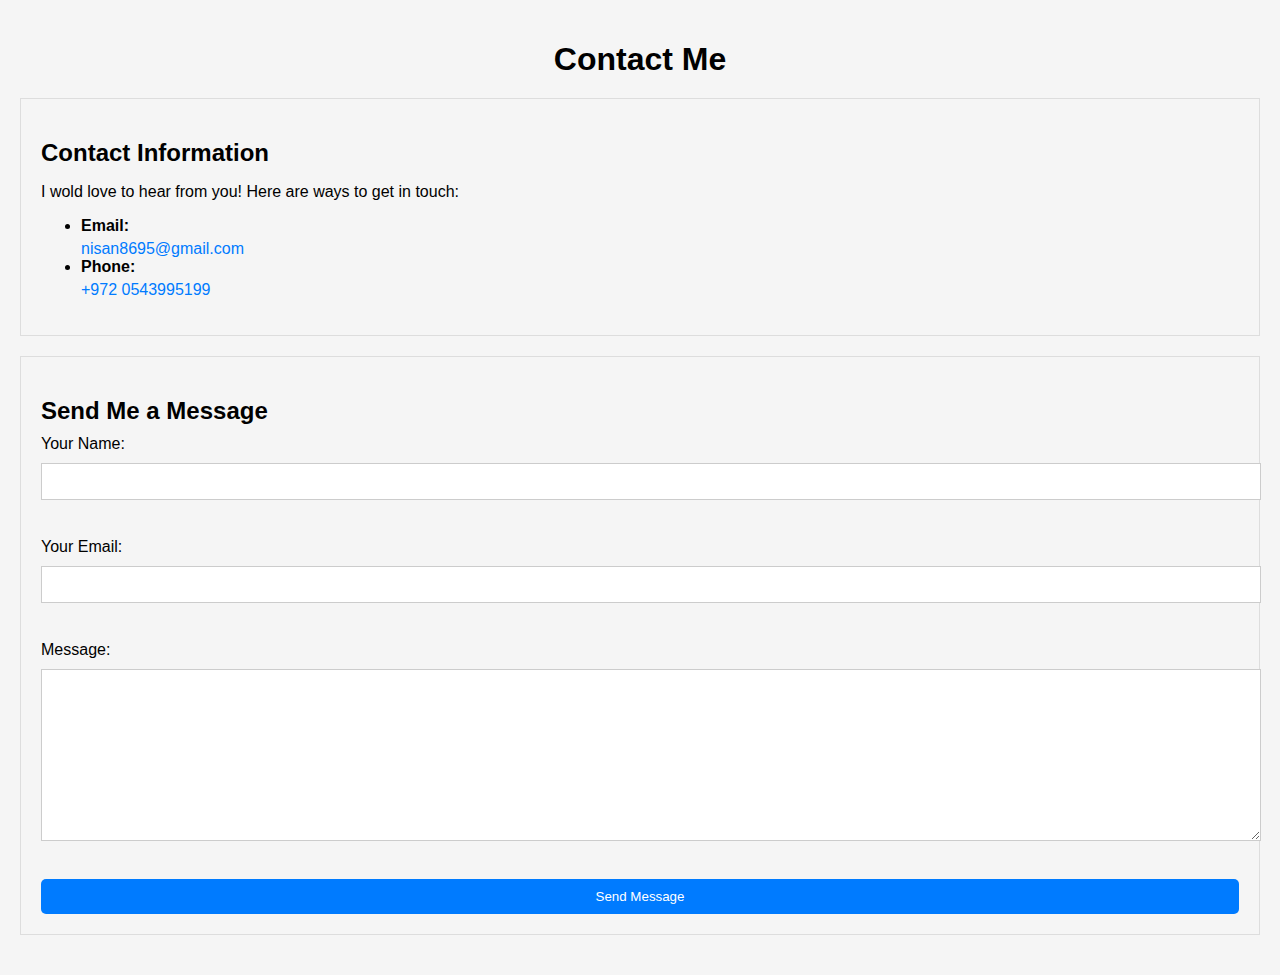
==== page2.html @ aa1ef3f1 "Add files via upload" ====
<!DOCTYPE html>
<html>

<head>
    <title>Contact Us</title>
    <link rel="stylesheet" href="style.css">
    <style>
        body {
            font-family: Arial, sans-serif;
            margin: 0;
            padding: 20px;
        }

        h1 {
            text-align: center;
            margin-bottom: 20px;

        }

        section {
            border: 1px solid #ddd;
            padding: 20px;
            margin-bottom: 20px;
        }

        h2 {
            margin-bottom: 10px;

        }

        .label {
            font-weight: bold;
            display: block;
            margin-bottom: 5px;
        }

        a {
            color: #007bff;
            text-decoration: none;
        }

        a:hover {
            text-decoration: underline;
        }

        form {
            display: flex;
            flex-direction: column;
            gap: 10px;
        }

        label {
            text-align: left;
        }

        input[type="text"],
        input[type="email"],
        textarea {
            padding: 10px;
            border: 1px solid #ccc;
            width: 100%;
        }

        textarea {
            height: 150px;
        }

        button[type="submit"] {
            background-color: #007bff;
            color: white;
            padding: 10px 20px;
            border: none;
            border-radius: 5px;
            cursor: pointer;
        }
    </style>
</head>

<body>
    <h1>Contact Me</h1>

    <section id="contact-info">
        <h2>Contact Information</h2>
        <p>I wold love to hear from you! Here are ways to get in touch:</p>
        <ul>
            <li>
                <span class="label">Email:</span>
                <a href="mailto:nisan8695@gmail.com">nisan8695@gmail.com</a>
            </li>
            <li>
                <span class="label">Phone:</span>
                <a href="tel:+972 0543995199">+972 0543995199</a>
            </li>
        </ul>
    </section>

    <section id="contact-form">
        <h2>Send Me a Message</h2>
        <form action="form_handler.php" method="post"> <label for="name">Your Name:</label>
            <input type="text" id="name" name="name" required><br>
            <label for="email">Your Email:</label>
            <input type="email" id="email" name="email" required><br>
            <label for="message">Message:</label>
            <textarea id="message" name="message" required></textarea><br>
            <button type="submit">Send Message</button>
        </form>
    </section>

</body>

</html>
---- style.css ----
body {
    font-family: sans-serif;
    margin: 0;
    padding: 0;
    display: flex;
    min-height: 100vh;
    flex-direction: column;
    background-color: #f5f5f5;
}

header,
main,
footer {
    flex: 1;
    display: flex;
    align-items: center;
    justify-content: center;
}

header {
    background-color: #fff;
    box-shadow: 0 2px 5px rgba(0, 0, 0, 0.1);
}

.logo {
    float: left;
    font-size: 30px;
    font-weight: bold;
    width: auto;
    height: 100px;
}

.logo2 {
    float: center;
    font-weight: bold;
    width: 350px;
    height: 300px;
}

nav {
    margin-left: 20px;
}

nav ul {
    list-style: none;
    margin: 0;
    padding: 0;
    display: flex;
}

nav li {
    margin-right: 20px;
}

nav a {
    text-decoration: none;
    color: #333;
    transition: color 0.3s ease;
}

nav a:hover {
    color: #007bff;
}

main {
    text-align: center;
}

.hero {
    padding: 50px;
}

.hero h1 {
    font-size: 2em;
    margin-bottom: 20px;
    color: #333;
}

.hero p {
    font-size: 1.2em;
    line-height: 1.5;
    margin-bottom: 40px;
    color: #666;
}

.button1 {
    background-color: #333;
    color: #f1f1f1;
    border-radius: 5px;
    width: 100px;
    height: 50px;
}

.cta-btn:hover {
    background-color: #0062cc;
}

footer {
    background-color: #f1f1f1;
    padding: 10px;
}
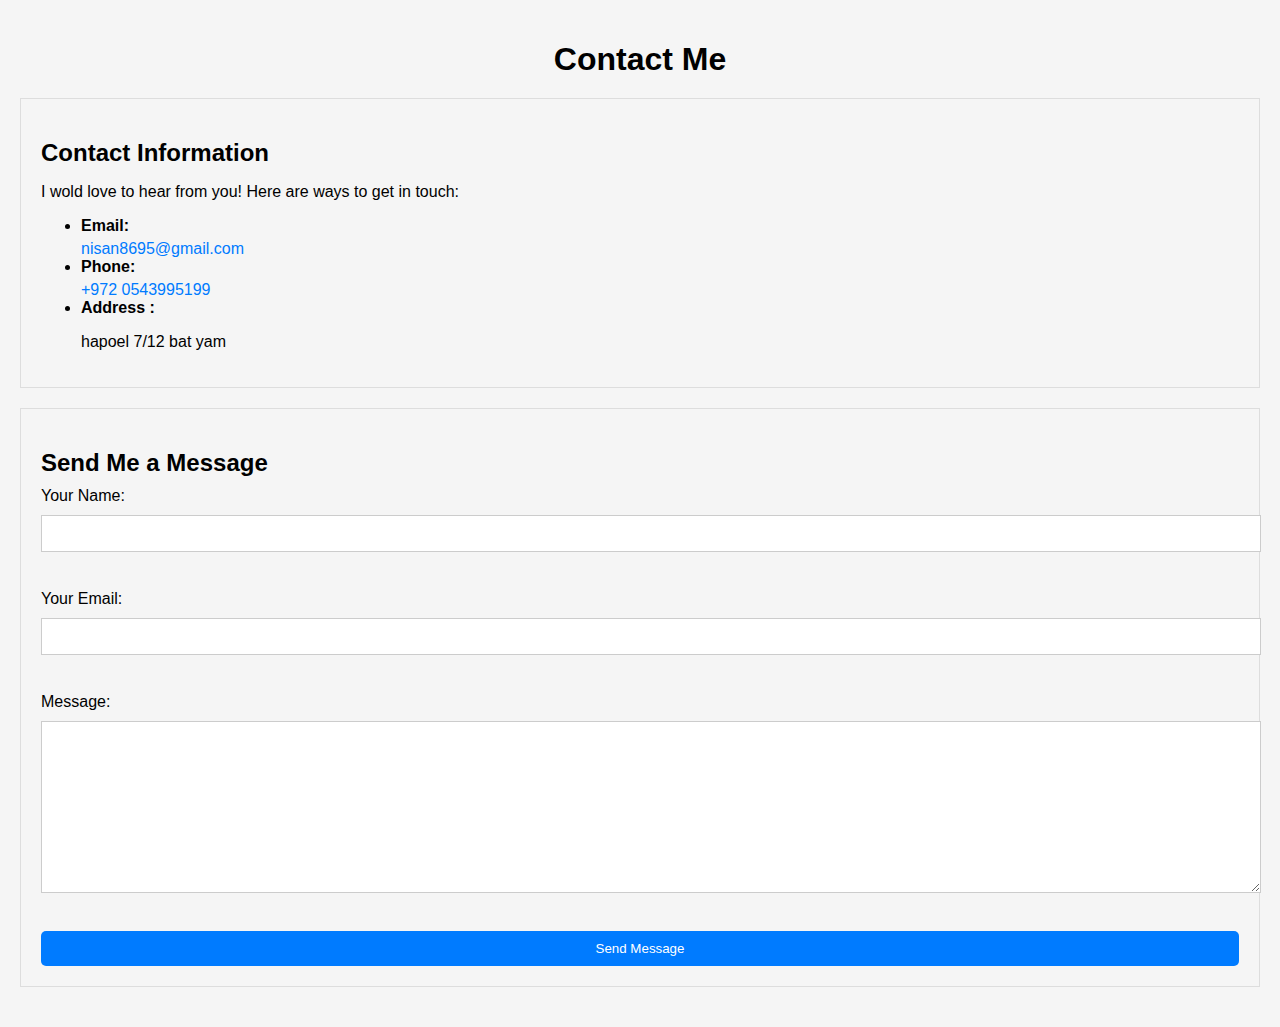
==== commit 265ab334: "Add files via upload" ====
--- a/page2.html
+++ b/page2.html
@@ -91,6 +91,10 @@
                 <span class="label">Phone:</span>
                 <a href="tel:+972 0543995199">+972 0543995199</a>
             </li>
+            <li>
+                <span class="label">Address :</span>
+                <p>hapoel 7/12 bat yam</p>
+            </li>
         </ul>
     </section>
 
--- a/style.css
+++ b/style.css
@@ -15,6 +15,8 @@
     display: flex;
     align-items: center;
     justify-content: center;
+    color: #3d4b5a;
+    margin-left: 5px;
 }
 
 header {
@@ -26,7 +28,7 @@
     float: left;
     font-size: 30px;
     font-weight: bold;
-    width: auto;
+    width: 250px;
     height: 100px;
 }
 
@@ -54,8 +56,11 @@
 
 nav a {
     text-decoration: none;
-    color: #333;
+    color: #201131;
+    font-family: 'Trebuchet MS', 'Lucida Sans Unicode', 'Lucida Grande', 'Lucida Sans', Arial, sans-serif;
+    text-shadow: 5px 2px 4px rgba(48, 48, 48, 0.5);
     transition: color 0.3s ease;
+    font-size: large;
 }
 
 nav a:hover {
@@ -73,27 +78,34 @@
 .hero h1 {
     font-size: 2em;
     margin-bottom: 20px;
-    color: #333;
+    color: #291844;
 }
 
 .hero p {
     font-size: 1.2em;
     line-height: 1.5;
     margin-bottom: 40px;
-    color: #666;
+    color: #291844;
 }
 
 .button1 {
-    background-color: #333;
-    color: #f1f1f1;
+    background-color: #1ae321;
+    border: none;
+    color: white;
+    padding: 15px 32px;
+    text-align: center;
+    text-decoration: none;
+    display: inline-block;
+    font-size: 16px;
+    margin: 4px 2px;
+    cursor: pointer;
     border-radius: 5px;
-    width: 100px;
-    height: 50px;
 }
 
-.cta-btn:hover {
-    background-color: #0062cc;
+.button1:hover {
+    background-color: #46b94a;
 }
+
 
 footer {
     background-color: #f1f1f1;
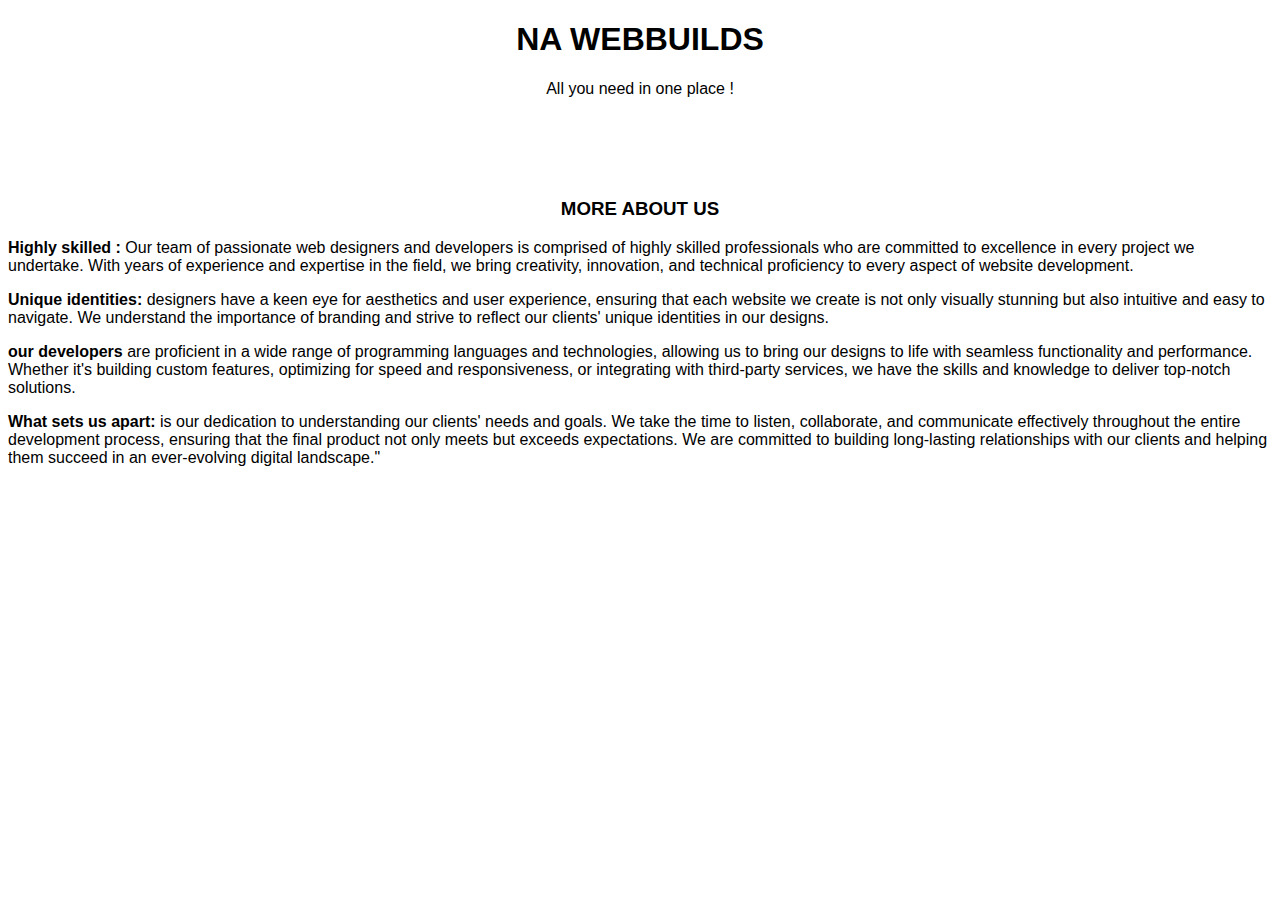
==== commit e5afd5f4: "Add files via upload" ====
--- a/page2.html
+++ b/page2.html
@@ -1,115 +1,60 @@
 <!DOCTYPE html>
-<html>
+<html lang="en">
 
 <head>
-    <title>Contact Us</title>
-    <link rel="stylesheet" href="style.css">
+    <meta charset="UTF-8">
+    <meta name="viewport" content="width=device-width, initial-scale=1.0">
+    <title>Document</title>
     <style>
-        body {
+        header {
+            text-align: center;
+            color: black;
             font-family: Arial, sans-serif;
-            margin: 0;
-            padding: 20px;
         }
 
-        h1 {
-            text-align: center;
-            margin-bottom: 20px;
-
+        .more {
+            font-family: Arial, Helvetica, sans-serif;
         }
 
-        section {
-            border: 1px solid #ddd;
-            padding: 20px;
-            margin-bottom: 20px;
-        }
-
-        h2 {
-            margin-bottom: 10px;
-
-        }
-
-        .label {
-            font-weight: bold;
-            display: block;
-            margin-bottom: 5px;
-        }
-
-        a {
-            color: #007bff;
-            text-decoration: none;
-        }
-
-        a:hover {
-            text-decoration: underline;
-        }
-
-        form {
-            display: flex;
-            flex-direction: column;
-            gap: 10px;
-        }
-
-        label {
-            text-align: left;
-        }
-
-        input[type="text"],
-        input[type="email"],
-        textarea {
-            padding: 10px;
-            border: 1px solid #ccc;
-            width: 100%;
-        }
-
-        textarea {
-            height: 150px;
-        }
-
-        button[type="submit"] {
-            background-color: #007bff;
-            color: white;
-            padding: 10px 20px;
-            border: none;
-            border-radius: 5px;
-            cursor: pointer;
+        #h31 {
+            text-align: center;
+            margin-top: 100px;
         }
     </style>
 </head>
 
 <body>
-    <h1>Contact Me</h1>
-
-    <section id="contact-info">
-        <h2>Contact Information</h2>
-        <p>I wold love to hear from you! Here are ways to get in touch:</p>
-        <ul>
-            <li>
-                <span class="label">Email:</span>
-                <a href="mailto:nisan8695@gmail.com">nisan8695@gmail.com</a>
-            </li>
-            <li>
-                <span class="label">Phone:</span>
-                <a href="tel:+972 0543995199">+972 0543995199</a>
-            </li>
-            <li>
-                <span class="label">Address :</span>
-                <p>hapoel 7/12 bat yam</p>
-            </li>
-        </ul>
-    </section>
-
-    <section id="contact-form">
-        <h2>Send Me a Message</h2>
-        <form action="form_handler.php" method="post"> <label for="name">Your Name:</label>
-            <input type="text" id="name" name="name" required><br>
-            <label for="email">Your Email:</label>
-            <input type="email" id="email" name="email" required><br>
-            <label for="message">Message:</label>
-            <textarea id="message" name="message" required></textarea><br>
-            <button type="submit">Send Message</button>
-        </form>
-    </section>
-
+    <header>
+        <H1>NA WEBBUILDS</H1>
+        <P>All you need in one place !</P>
+    </header>
+    <Section class="more">
+        <h3 id="h31">MORE ABOUT US</h3>
+        <p><b>Highly skilled :</b> Our team of passionate web designers and developers is comprised of highly skilled
+            professionals who are
+            committed to excellence in every project we undertake. With years of experience and expertise in the field,
+            we bring creativity, innovation, and technical proficiency to every aspect of website development.
+        </p>
+        <p>
+            <b>Unique identities:</b> designers have a keen eye for aesthetics and user experience, ensuring that
+            each website we create is
+            not only visually stunning but also intuitive and easy to navigate. We understand the importance of branding
+            and strive to reflect our clients' unique identities in our designs.
+        </p>
+        <p>
+            <b>our developers</b> are proficient in a wide range of programming languages and technologies, allowing
+            us to bring our designs to life with seamless functionality and performance. Whether it's building custom
+            features, optimizing for speed and responsiveness, or integrating with third-party services, we have the
+            skills and knowledge to deliver top-notch solutions.
+        </p>
+        <p>
+            <b>What sets us apart:</b> is our dedication to understanding our clients' needs and goals. We take the time
+            to
+            listen, collaborate, and communicate effectively throughout the entire development process, ensuring that
+            the final product not only meets but exceeds expectations. We are committed to building long-lasting
+            relationships with our clients and helping them succeed in an ever-evolving digital landscape."
+        </p>
+    </Section>
 </body>
 
 </html>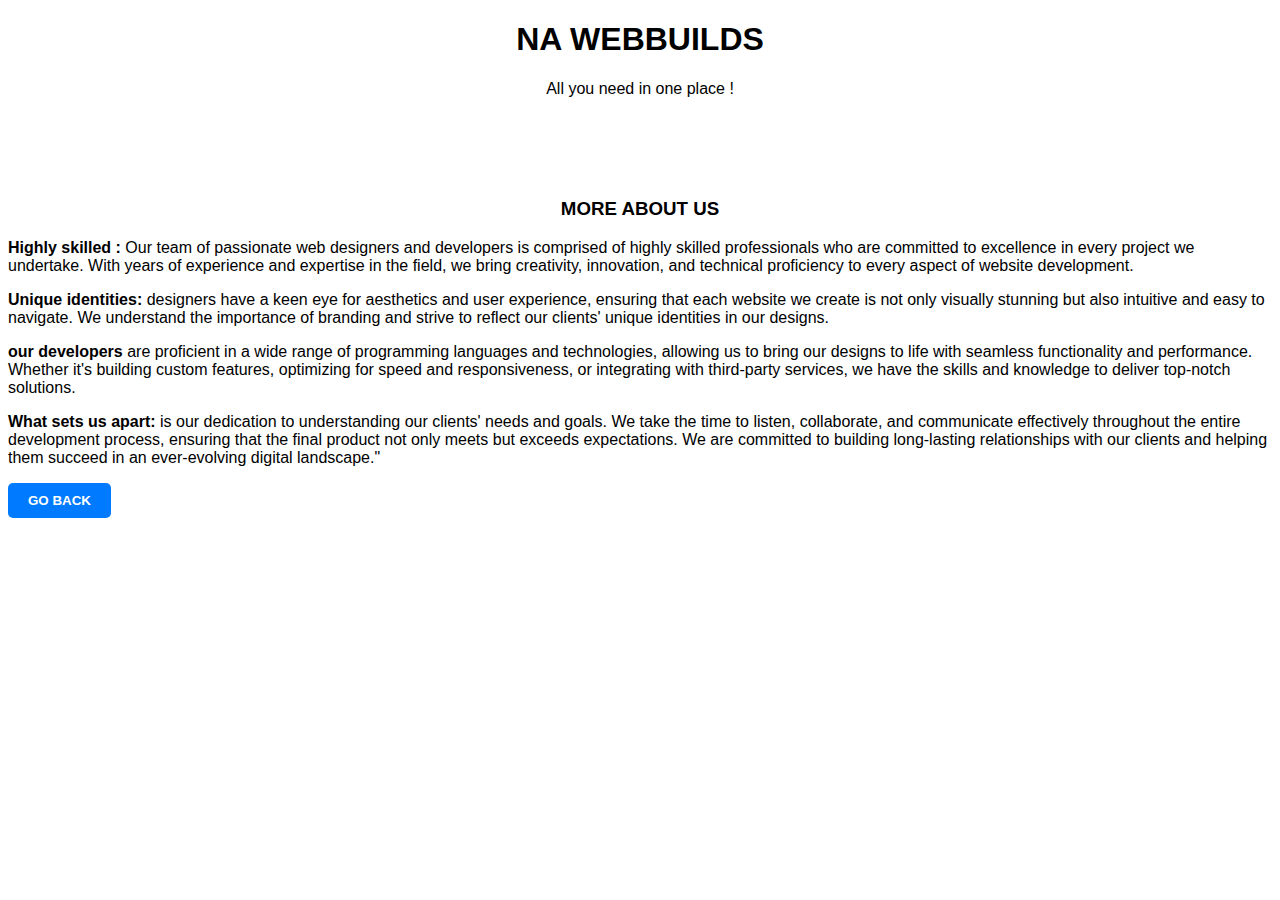
==== commit fd5a289f: "Add files via upload" ====
--- a/page2.html
+++ b/page2.html
@@ -19,6 +19,16 @@
         #h31 {
             text-align: center;
             margin-top: 100px;
+        }
+
+        button {
+            background-color: #007bff;
+            color: #fff;
+            padding: 10px 20px;
+            border: none;
+            border-radius: 5px;
+            text-decoration: none;
+            font-weight: bold;
         }
     </style>
 </head>
@@ -55,6 +65,7 @@
             relationships with our clients and helping them succeed in an ever-evolving digital landscape."
         </p>
     </Section>
+    <a href="index.html"><button>GO BACK</button></a>
 </body>
 
 </html>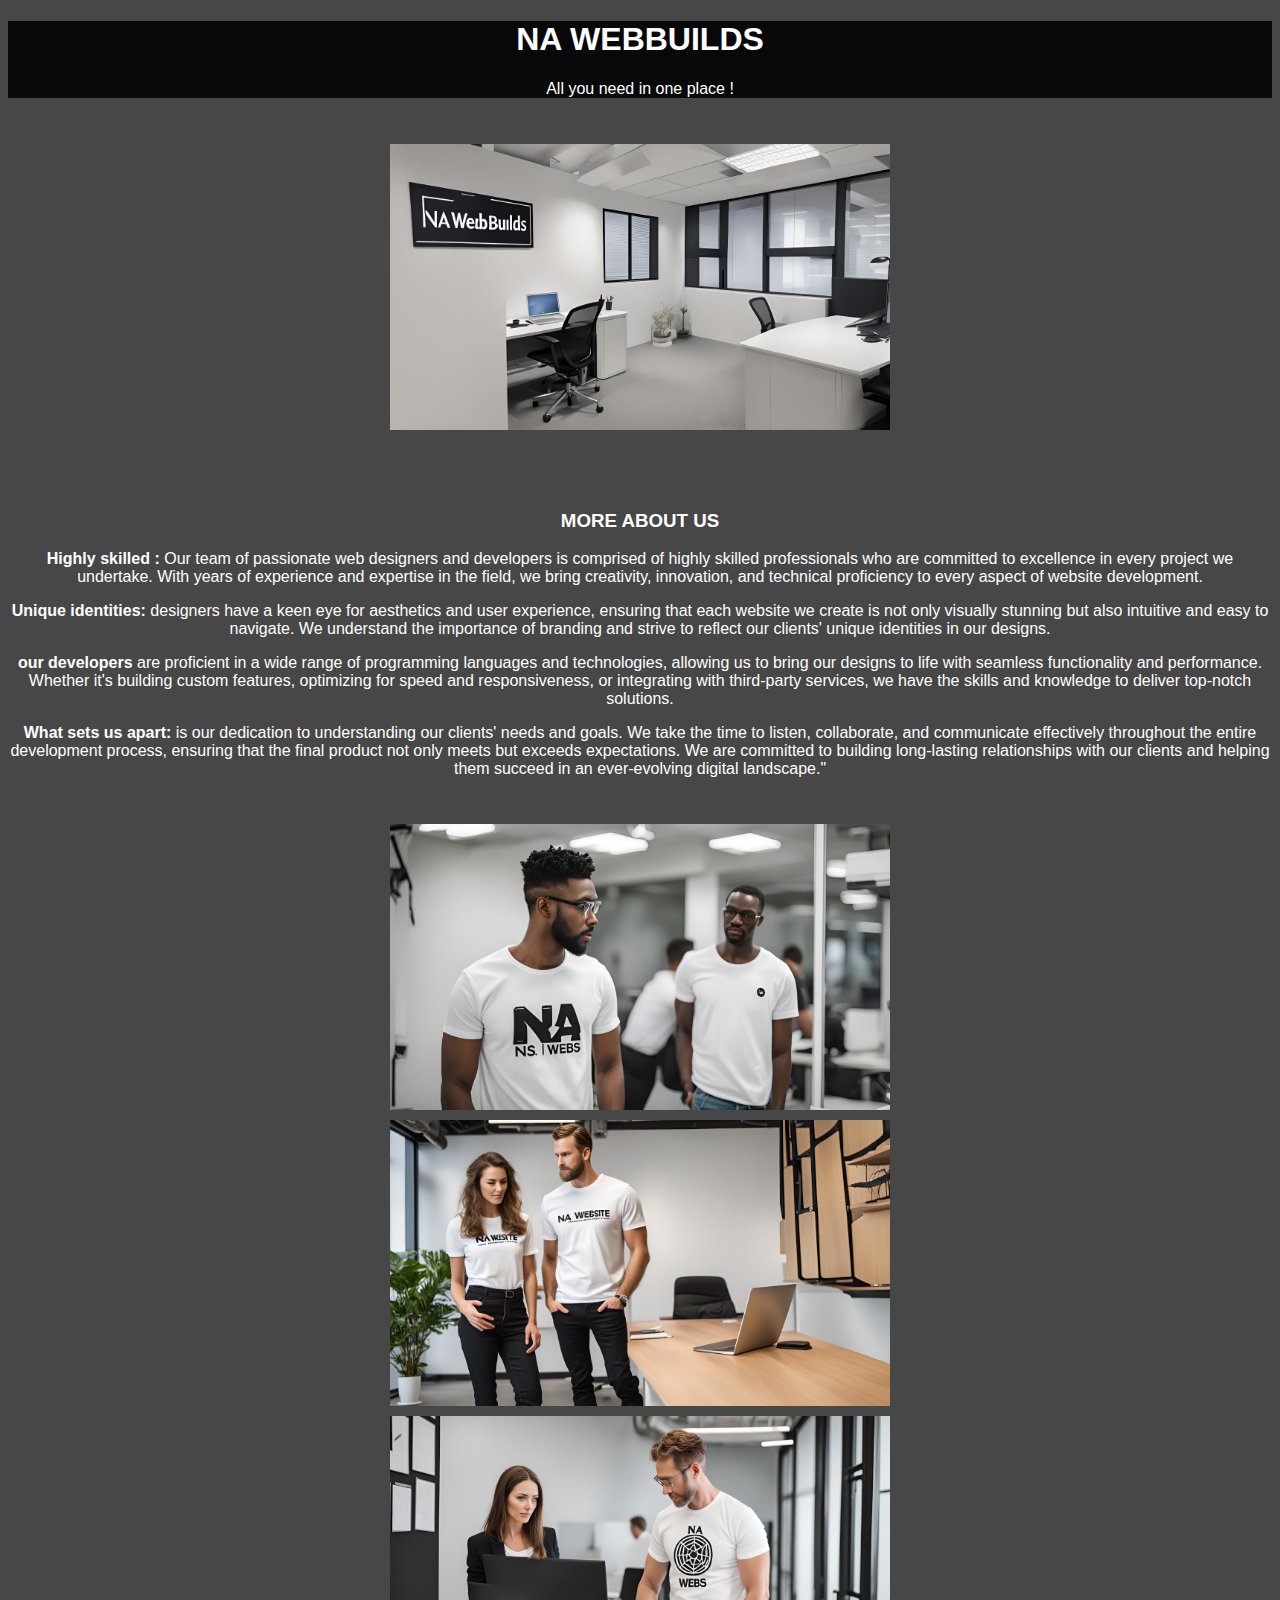
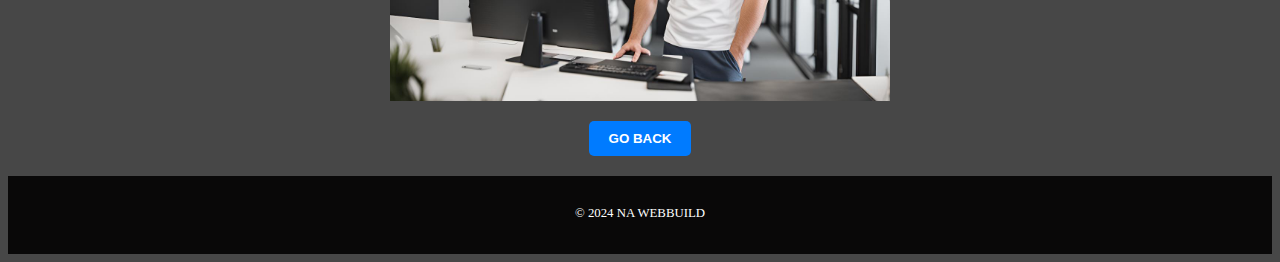
==== commit b8e52cf6: "Update 0.1" ====
--- a/page2.html
+++ b/page2.html
@@ -4,16 +4,32 @@
 <head>
     <meta charset="UTF-8">
     <meta name="viewport" content="width=device-width, initial-scale=1.0">
-    <title>Document</title>
+    <title>NA-WEBS</title>
+
+    <script src="https://code.jquery.com/jquery-1.12.4.js" type="text/javascript"></script>
+
+    <script src="https://www.negishim.com/accessibility/accessibility_pro.js" type="text/javascript"></script>
+    <script type="text/javascript">
+        accessibility_rtl = true;
+        pixel_from_side = 20;
+        pixel_from_start = 20;
+    </script>
     <style>
+        body {
+            background-color: rgb(71, 71, 71);
+        }
+
         header {
             text-align: center;
-            color: black;
+            color: rgb(255, 255, 255);
+            background-color: #090808;
             font-family: Arial, sans-serif;
         }
 
         .more {
             font-family: Arial, Helvetica, sans-serif;
+            color: white;
+            text-align: center;
         }
 
         #h31 {
@@ -29,6 +45,71 @@
             border-radius: 5px;
             text-decoration: none;
             font-weight: bold;
+            place-items: center;
+        }
+
+        .img1 {
+            margin: auto;
+            display: grid;
+            place-items: center;
+        }
+
+        #office {
+            width: 500px;
+            margin-bottom: -20px;
+            margin-top: 30px;
+        }
+
+        .button1 {
+            display: grid;
+            place-items: center;
+            margin-bottom: 20px;
+        }
+
+        .morepp {
+            margin: auto;
+            display: grid;
+            place-items: center;
+        }
+
+        #one {
+            width: 500px;
+            margin-bottom: -20px;
+            margin-top: 30px;
+        }
+
+        #two {
+            width: 500px;
+            margin-bottom: -20px;
+            margin-top: 30px;
+        }
+
+        #trhee {
+            width: 500px;
+            margin-bottom: 20px;
+            margin-top: 30px;
+        }
+
+        footer {
+            background-color: #090808;
+            padding: 20px 0;
+            text-align: center;
+        }
+
+        footer p {
+            font-size: 0.8em;
+            margin-top: 10px;
+            color: #ffffff;
+        }
+
+        footer a {
+            color: #333;
+            text-decoration: none;
+            margin-right: 10px;
+        }
+
+        footer a:hover {
+            text-decoration: underline;
         }
     </style>
 </head>
@@ -38,6 +119,9 @@
         <H1>NA WEBBUILDS</H1>
         <P>All you need in one place !</P>
     </header>
+    <div class="img1">
+        <img src="office.jpeg" alt="ur office" id="office">
+    </div>
     <Section class="more">
         <h3 id="h31">MORE ABOUT US</h3>
         <p><b>Highly skilled :</b> Our team of passionate web designers and developers is comprised of highly skilled
@@ -65,7 +149,17 @@
             relationships with our clients and helping them succeed in an ever-evolving digital landscape."
         </p>
     </Section>
-    <a href="index.html"><button>GO BACK</button></a>
+    <div class="morepp">
+        <img src="mans.jpeg" alt="worker" id="one">
+        <img src="manwoman.jpeg" alt="workers" id="two">
+        <img src="White man woman  .jpeg" alt="workerss" id="trhee">
+    </div>
+    <div class="button1">
+        <a href="index.html"><button>GO BACK</button></a>
+    </div>
+    <footer>
+        <p>&copy; 2024 NA WEBBUILD</p>
+    </footer>
 </body>
 
 </html>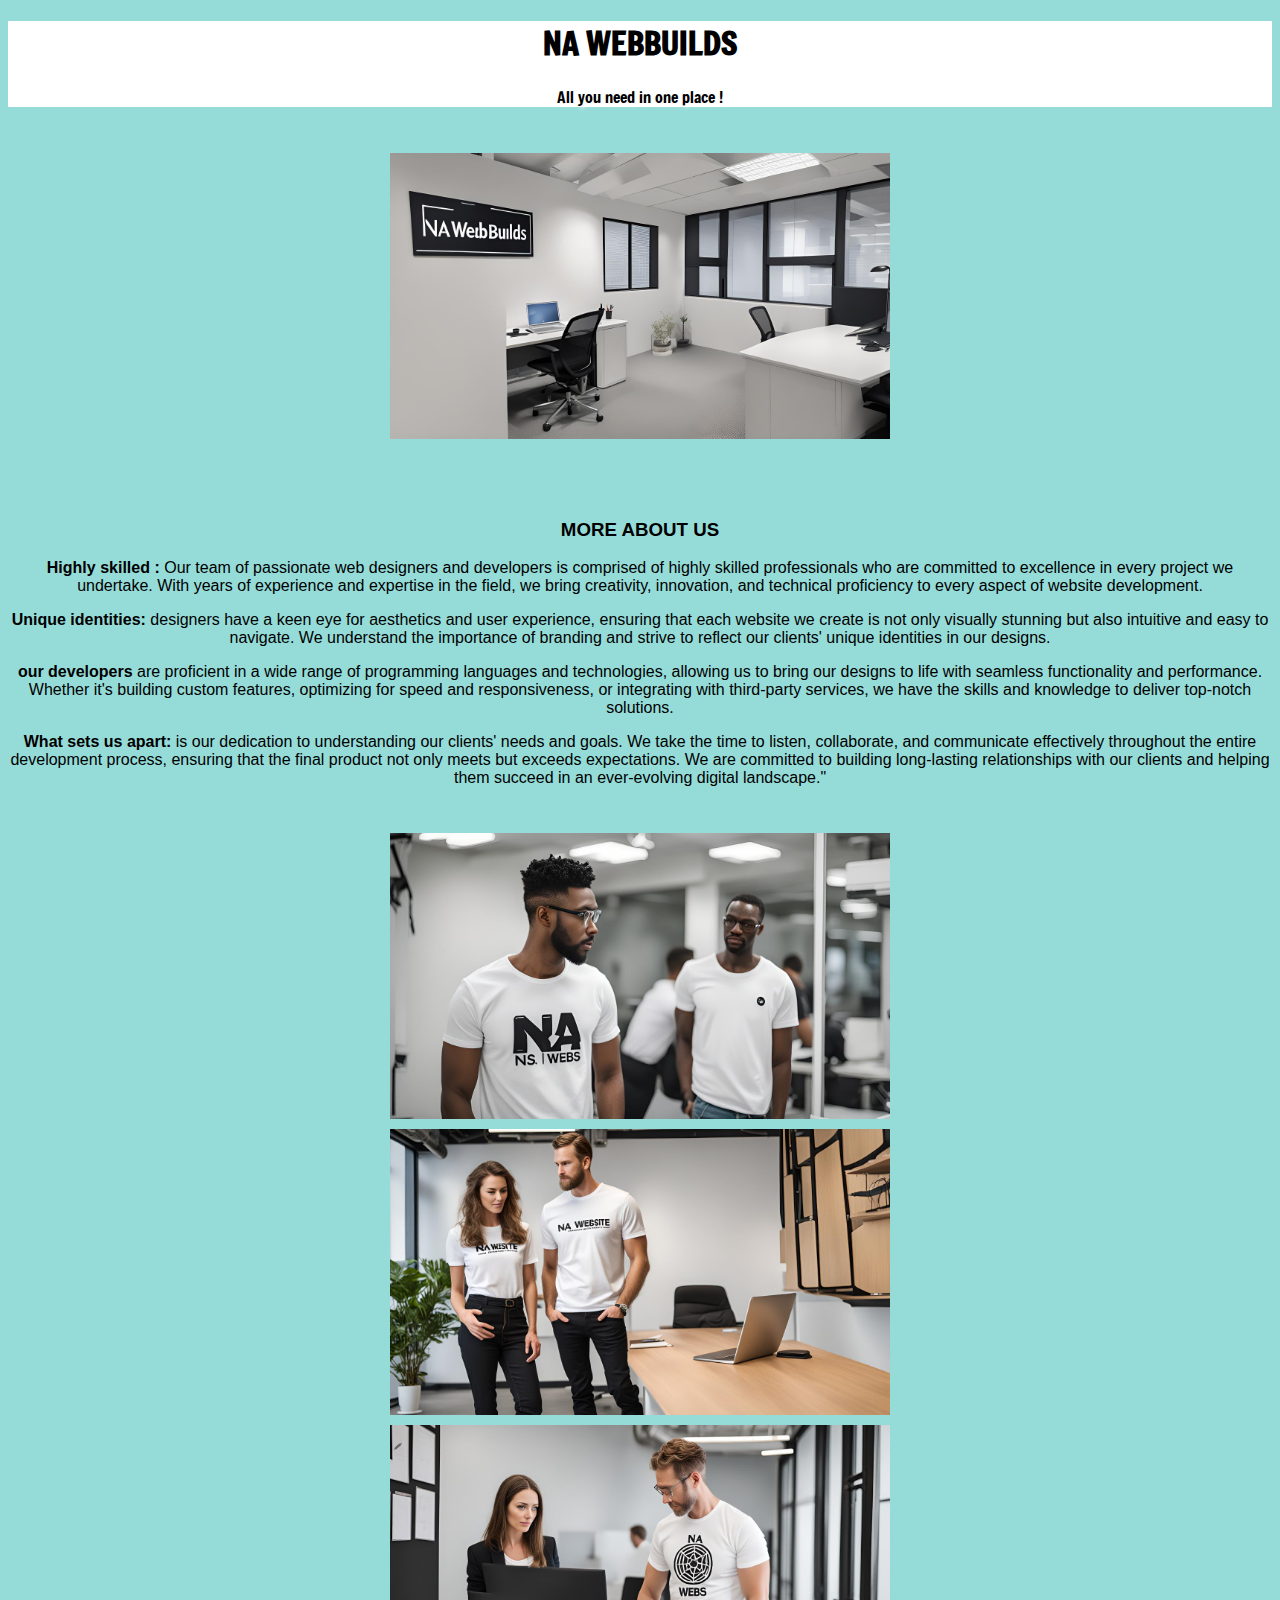
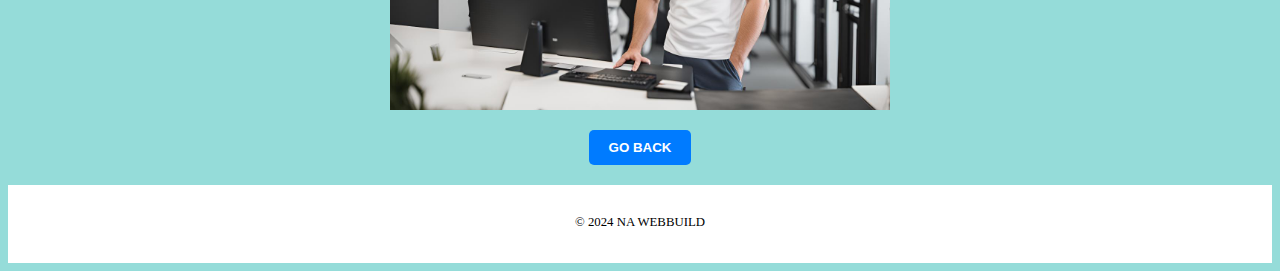
==== commit d044d1a7: "0.2" ====
--- a/page2.html
+++ b/page2.html
@@ -1,5 +1,5 @@
 <!DOCTYPE html>
-<html lang="en">
+<html lang="he">
 
 <head>
     <meta charset="UTF-8">
@@ -15,20 +15,26 @@
         pixel_from_start = 20;
     </script>
     <style>
+        @import url('https://fonts.googleapis.com/css2?family=Freeman&family=Montserrat:ital,wght@0,500;1,500&family=Rubik:ital,wght@0,300..900;1,300..900&display=swap');
+
         body {
-            background-color: rgb(71, 71, 71);
+            background-color: #95dcd9;
+
         }
 
         header {
             text-align: center;
-            color: rgb(255, 255, 255);
-            background-color: #090808;
-            font-family: Arial, sans-serif;
+            color: rgb(0, 0, 0);
+            background-color: #ffffff;
+            font-family: "Freeman", sans-serif;
+            font-weight: 400;
+            font-style: normal;
+            text-shadow: 2px 2px 4px rgb(255, 255, 255);
         }
 
         .more {
             font-family: Arial, Helvetica, sans-serif;
-            color: white;
+            color: rgb(0, 0, 0);
             text-align: center;
         }
 
@@ -91,7 +97,7 @@
         }
 
         footer {
-            background-color: #090808;
+            background-color: #ffffff;
             padding: 20px 0;
             text-align: center;
         }
@@ -99,7 +105,7 @@
         footer p {
             font-size: 0.8em;
             margin-top: 10px;
-            color: #ffffff;
+            color: #000000;
         }
 
         footer a {
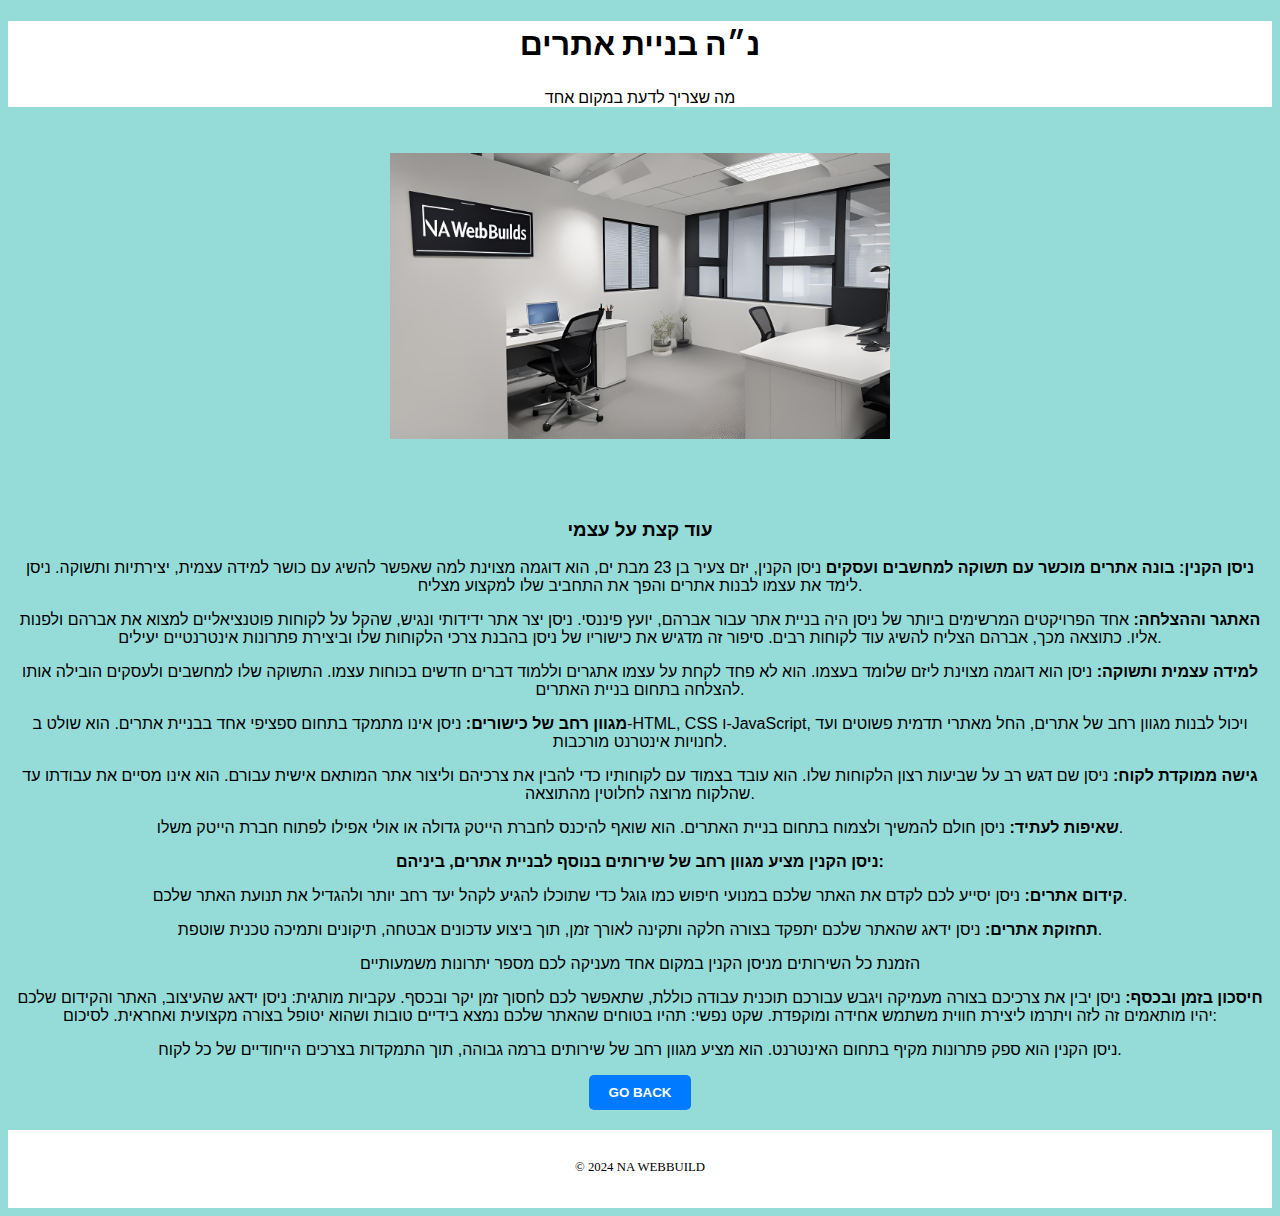
==== commit 5b8b0b43: "Add files via upload" ====
--- a/page2.html
+++ b/page2.html
@@ -72,30 +72,6 @@
             margin-bottom: 20px;
         }
 
-        .morepp {
-            margin: auto;
-            display: grid;
-            place-items: center;
-        }
-
-        #one {
-            width: 500px;
-            margin-bottom: -20px;
-            margin-top: 30px;
-        }
-
-        #two {
-            width: 500px;
-            margin-bottom: -20px;
-            margin-top: 30px;
-        }
-
-        #trhee {
-            width: 500px;
-            margin-bottom: 20px;
-            margin-top: 30px;
-        }
-
         footer {
             background-color: #ffffff;
             padding: 20px 0;
@@ -122,44 +98,73 @@
 
 <body>
     <header>
-        <H1>NA WEBBUILDS</H1>
-        <P>All you need in one place !</P>
+        <H1>נ״ה בניית אתרים</H1>
+        <P>מה שצריך לדעת במקום אחד</P>
     </header>
     <div class="img1">
         <img src="office.jpeg" alt="ur office" id="office">
     </div>
     <Section class="more">
-        <h3 id="h31">MORE ABOUT US</h3>
-        <p><b>Highly skilled :</b> Our team of passionate web designers and developers is comprised of highly skilled
-            professionals who are
-            committed to excellence in every project we undertake. With years of experience and expertise in the field,
-            we bring creativity, innovation, and technical proficiency to every aspect of website development.
+        <h3 id="h31">עוד קצת על עצמי</h3>
+        <p><b>ניסן הקנין: בונה אתרים מוכשר עם תשוקה למחשבים ועסקים</b> ניסן הקנין, יזם צעיר בן 23 מבת ים, הוא דוגמה
+            מצוינת למה שאפשר להשיג עם כושר למידה עצמית, יצירתיות ותשוקה. ניסן לימד את עצמו לבנות אתרים והפך את התחביב
+            שלו למקצוע מצליח.
         </p>
         <p>
-            <b>Unique identities:</b> designers have a keen eye for aesthetics and user experience, ensuring that
-            each website we create is
-            not only visually stunning but also intuitive and easy to navigate. We understand the importance of branding
-            and strive to reflect our clients' unique identities in our designs.
+            <b>האתגר וההצלחה:</b> אחד הפרויקטים המרשימים ביותר של ניסן היה בניית אתר עבור אברהם, יועץ פיננסי. ניסן יצר
+            אתר ידידותי ונגיש, שהקל על לקוחות פוטנציאליים למצוא את אברהם ולפנות אליו. כתוצאה מכך, אברהם הצליח להשיג עוד
+            לקוחות רבים.
+
+            סיפור זה מדגיש את כישוריו של ניסן בהבנת צרכי הלקוחות שלו וביצירת פתרונות אינטרנטיים יעילים.
         </p>
         <p>
-            <b>our developers</b> are proficient in a wide range of programming languages and technologies, allowing
-            us to bring our designs to life with seamless functionality and performance. Whether it's building custom
-            features, optimizing for speed and responsiveness, or integrating with third-party services, we have the
-            skills and knowledge to deliver top-notch solutions.
+            <b>למידה עצמית ותשוקה:</b> ניסן הוא דוגמה מצוינת ליזם שלומד בעצמו. הוא לא פחד לקחת על עצמו אתגרים וללמוד
+            דברים חדשים בכוחות עצמו. התשוקה שלו למחשבים ולעסקים הובילה אותו להצלחה בתחום בניית האתרים.
         </p>
         <p>
-            <b>What sets us apart:</b> is our dedication to understanding our clients' needs and goals. We take the time
-            to
-            listen, collaborate, and communicate effectively throughout the entire development process, ensuring that
-            the final product not only meets but exceeds expectations. We are committed to building long-lasting
-            relationships with our clients and helping them succeed in an ever-evolving digital landscape."
+            <b>מגוון רחב של כישורים:</b> ניסן אינו מתמקד בתחום ספציפי אחד בבניית אתרים. הוא שולט ב-HTML, CSS
+            ו-JavaScript, ויכול לבנות מגוון רחב של אתרים, החל מאתרי תדמית פשוטים ועד לחנויות אינטרנט מורכבות.
+        </p>
+        <p>
+            <b>גישה ממוקדת לקוח:</b> ניסן שם דגש רב על שביעות רצון הלקוחות שלו. הוא עובד בצמוד עם לקוחותיו כדי להבין את
+            צרכיהם וליצור אתר המותאם אישית עבורם. הוא אינו מסיים את עבודתו עד שהלקוח מרוצה לחלוטין מהתוצאה.
+        </p>
+        <p>
+            <b>שאיפות לעתיד:</b> ניסן חולם להמשיך ולצמוח בתחום בניית האתרים. הוא שואף להיכנס לחברת הייטק גדולה או אולי
+            אפילו לפתוח חברת הייטק משלו.
+        </p>
+        <p>
+            <b>ניסן הקנין מציע מגוון רחב של שירותים בנוסף לבניית אתרים, ביניהם:</b>
+        </p>
+        <P>
+            <b>קידום אתרים:</b>
+            ניסן יסייע לכם לקדם את האתר שלכם במנועי חיפוש כמו גוגל
+            כדי שתוכלו להגיע לקהל יעד
+            רחב יותר ולהגדיל את תנועת האתר שלכם.
+        </p>
+        <p>
+            <b>תחזוקת אתרים:</b> ניסן ידאג שהאתר שלכם יתפקד בצורה חלקה ותקינה לאורך זמן, תוך ביצוע עדכונים אבטחה,
+            תיקונים
+            ותמיכה טכנית שוטפת.
+        </p>
+        <p> הזמנת כל השירותים מניסן הקנין במקום אחד מעניקה לכם מספר יתרונות משמעותיים
+        </p>
+        <p>
+            <b>חיסכון בזמן ובכסף:</b> ניסן יבין את צרכיכם בצורה מעמיקה ויגבש עבורכם תוכנית עבודה כוללת, שתאפשר לכם לחסוך
+            זמן
+            יקר ובכסף.
+            עקביות מותגית: ניסן ידאג שהעיצוב, האתר והקידום שלכם יהיו מותאמים זה לזה ויתרמו ליצירת חווית משתמש אחידה
+            ומוקפדת.
+            שקט נפשי: תהיו בטוחים שהאתר שלכם נמצא בידיים טובות ושהוא יטופל בצורה מקצועית ואחראית.
+            לסיכום:
+        </p>
+        <p>
+
+
+            ניסן הקנין הוא ספק פתרונות מקיף בתחום האינטרנט. הוא מציע מגוון רחב של שירותים ברמה גבוהה, תוך התמקדות בצרכים
+            הייחודיים של כל לקוח.
         </p>
     </Section>
-    <div class="morepp">
-        <img src="mans.jpeg" alt="worker" id="one">
-        <img src="manwoman.jpeg" alt="workers" id="two">
-        <img src="White man woman  .jpeg" alt="workerss" id="trhee">
-    </div>
     <div class="button1">
         <a href="index.html"><button>GO BACK</button></a>
     </div>
